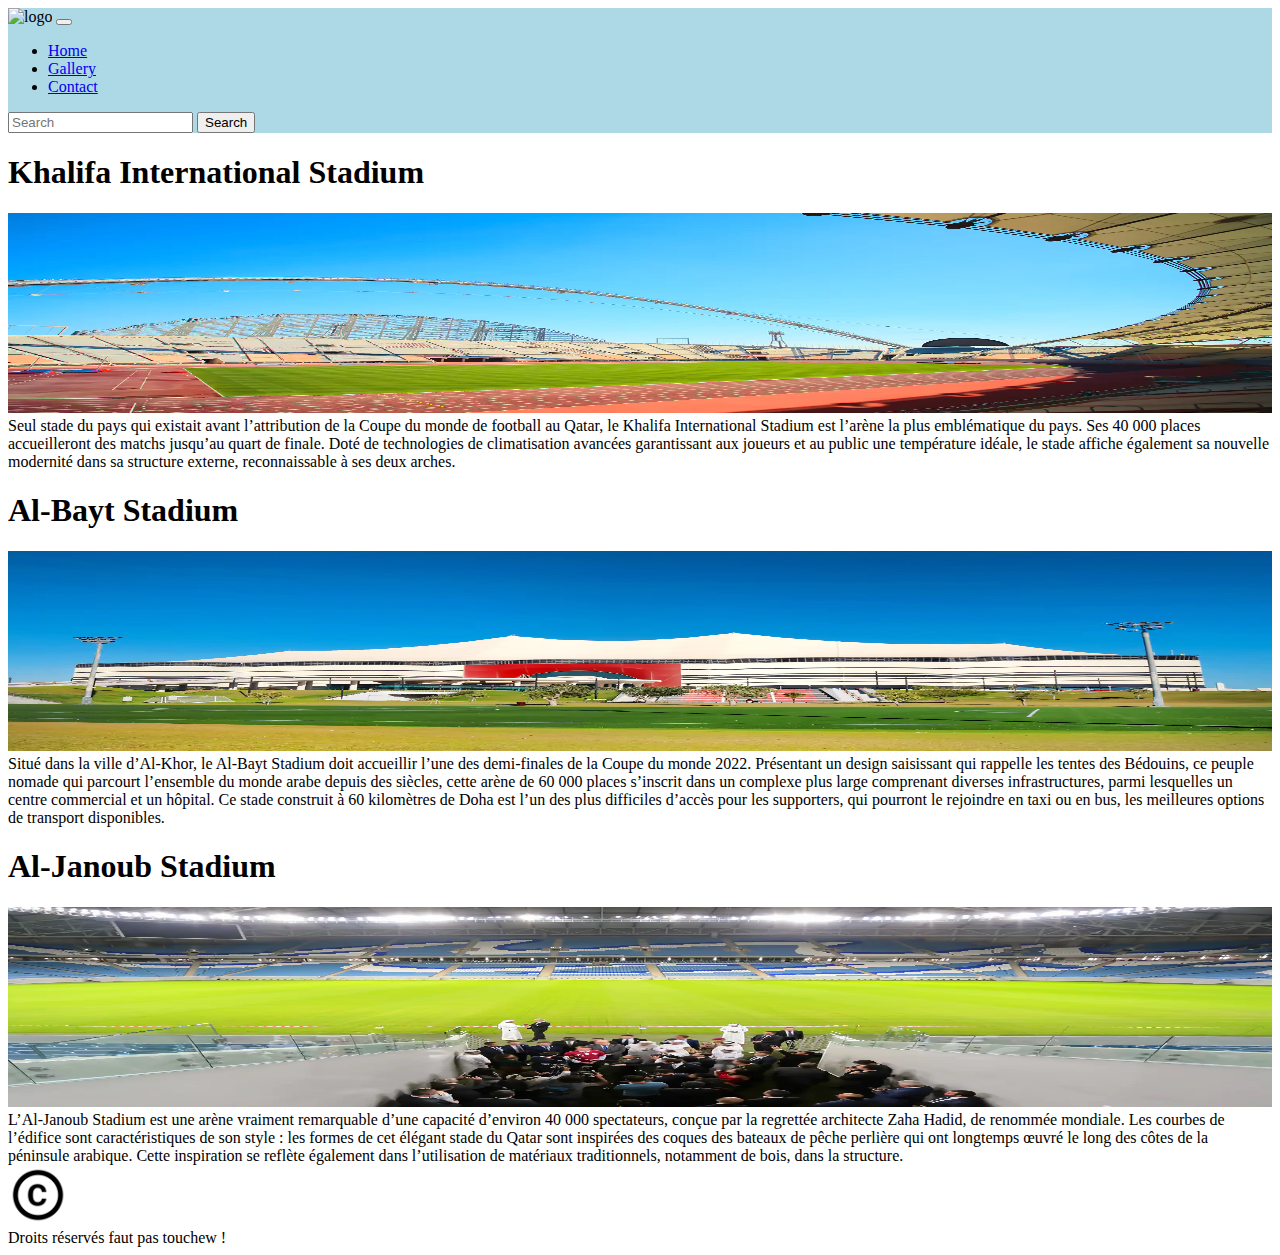
==== gallery.html @ e5fa10c3 "gallery_avancement" ====
<!DOCTYPE html>
<html lang="en">
<head>
  <meta charset="UTF-8">
  <meta http-equiv="X-UA-Compatible" content="IE=edge">
  <meta name="viewport" content="width=device-width, initial-scale=1.0">
  <title>WebStatique</title>
  <link rel="stylesheet" href="style.css">
  <link href="https://cdn.jsdelivr.net/npm/bootstrap@5.2.3/dist/css/bootstrap.min.css" rel="stylesheet" integrity="sha384-rbsA2VBKQhggwzxH7pPCaAqO46MgnOM80zW1RWuH61DGLwZJEdK2Kadq2F9CUG65" crossorigin="anonymous">
</head>
<body>
  <header>
    <nav class="navbar navbar-expand-lg">
      <div class="container-fluid">
        <img src="img/logo.png" alt="logo" height="60px" width="75px">
        <button class="navbar-toggler" type="button" data-bs-toggle="collapse" data-bs-target="#navbarSupportedContent" aria-controls="navbarSupportedContent" aria-expanded="false" aria-label="Toggle navigation">
          <span class="navbar-toggler-icon"></span>
        </button>
        <div class="collapse navbar-collapse" id="navbarSupportedContent">
          <ul class="navbar-nav me-auto mb-2 mb-lg-0">
            <li class="nav-item">
              <a class="nav-link active" aria-current="page" href="#">Home</a>
            </li>
            <li class="nav-item">
              <a class="nav-link" href="#">Gallery</a>
            </li>
            <li class="nav-item">
              <a class="nav-link" href="#">Contact</a>
            </li>
          </ul>
          <form class="d-flex" role="search">
            <input class="form-control me-2" type="search" placeholder="Search" aria-label="Search">
            <button class="btn btn-outline-success" type="submit">Search</button>
          </form>
        </div>
      </div>
    </nav>
  </header>

  <main>
    <div class="stade1">
      <h1>Khalifa International Stadium</h1>
      <img src="img/stade1.webp" alt="stade1" height="200px" width="100%">
      <div class="resum_stade">Seul stade du pays qui existait avant l’attribution de la Coupe du monde de football au Qatar, le Khalifa International Stadium est l’arène la plus emblématique du pays. Ses 40 000 places accueilleront des matchs jusqu’au quart de finale. Doté de technologies de climatisation avancées garantissant aux joueurs et au public une température idéale, le stade affiche également sa nouvelle modernité dans sa structure externe, reconnaissable à ses deux arches.</div>
    </div>
    <div class="stade2">
      <h1>Al-Bayt Stadium</h1>
      <img src="img/stade2.webp" alt="stade2" height="200px" width="100%">
      <div class="resum_stade">Situé dans la ville d’Al-Khor, le Al-Bayt Stadium doit accueillir l’une des demi-finales de la Coupe du monde 2022. Présentant un design saisissant qui rappelle les tentes des Bédouins, ce peuple nomade qui parcourt l’ensemble du monde arabe depuis des siècles, cette arène
        de 60 000 places s’inscrit dans un complexe plus large comprenant diverses infrastructures, parmi lesquelles un centre commercial et un hôpital. Ce stade construit à 60 kilomètres de Doha est l’un des plus difficiles d’accès pour les supporters, qui pourront le rejoindre en taxi ou en bus, les meilleures options de transport disponibles.</div>
    </div>
    <div class="stade3">
      <h1>Al-Janoub Stadium</h1>
      <img src="img/stade3.webp" alt="stade3" height="200px" width="100%">
      <div class="resum_stade">L’Al-Janoub Stadium est une arène vraiment remarquable d’une capacité d’environ 40 000 spectateurs, conçue par la regrettée architecte Zaha Hadid, de renommée mondiale. Les courbes de l’édifice sont caractéristiques de son style : les formes de cet élégant stade du Qatar sont inspirées des coques des bateaux de pêche perlière qui ont longtemps œuvré le long des côtes de la péninsule arabique. Cette inspiration se reflète également dans l’utilisation de matériaux traditionnels, notamment de bois, dans la structure.</div>
    </div>
  </main>

  <footer>
    <div class="copyright">
      <img src="img/copyright_icon.png" alt="icon">
    </div>
    <div class="attention">
      Droits réservés faut pas touchew !
    </div>
  </footer>
  <script src="https://cdn.jsdelivr.net/npm/bootstrap@5.2.3/dist/js/bootstrap.bundle.min.js" integrity="sha384-kenU1KFdBIe4zVF0s0G1M5b4hcpxyD9F7jL+jjXkk+Q2h455rYXK/7HAuoJl+0I4" crossorigin="anonymous"></script>

</html>
---- style.css ----
.resume{
    background-color: lightblue;
    display: flex;
    text-align: center;
}

header{
    background-color: lightblue;
}

.copyright img{
    height: 60px;
    width: 60px;
}
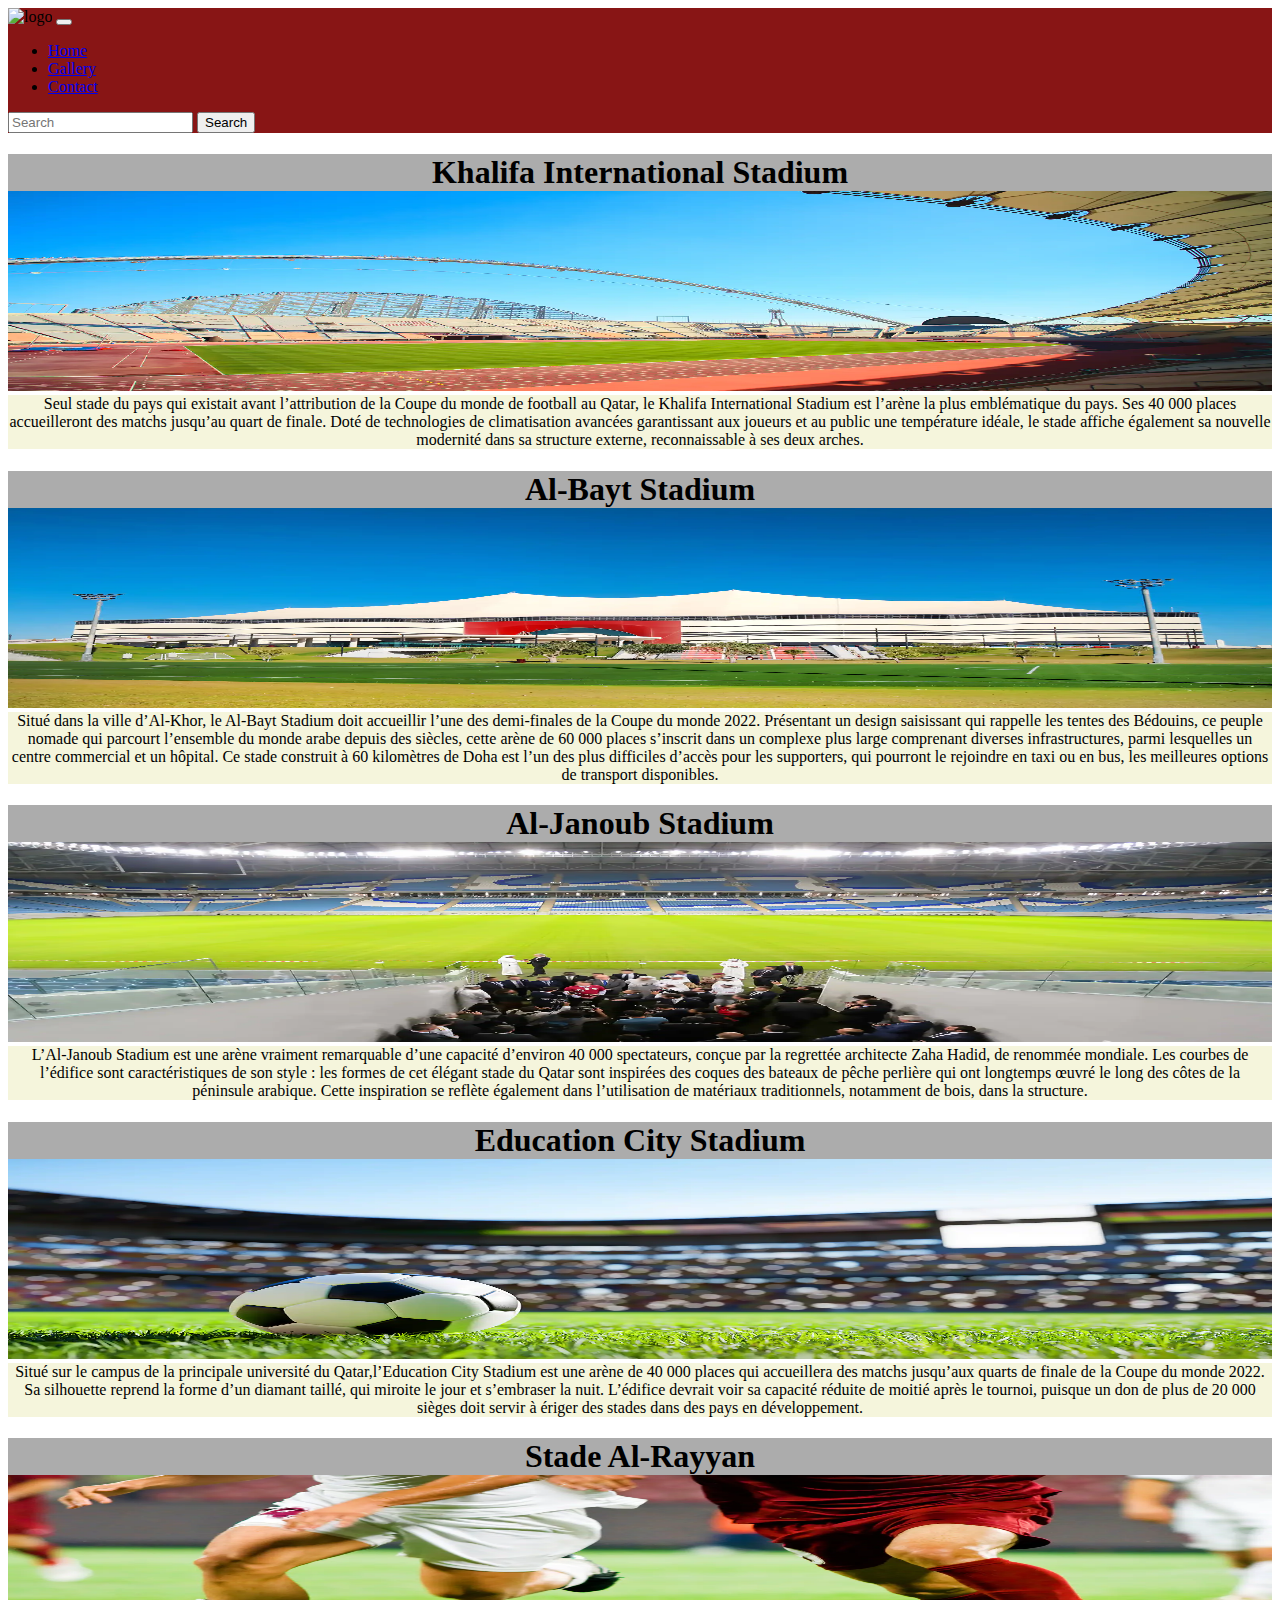
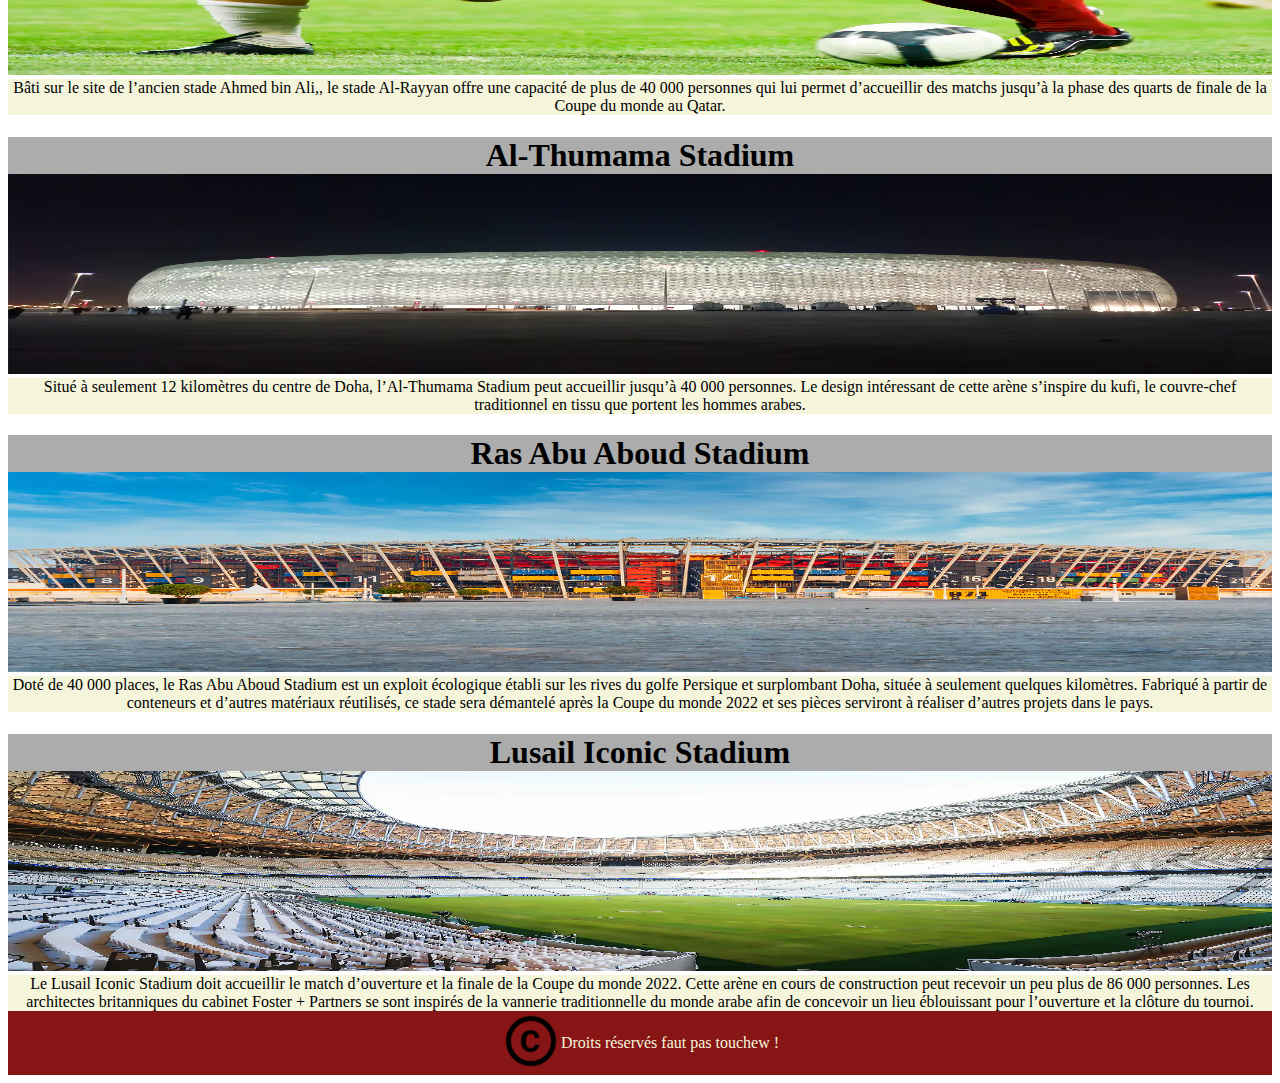
==== commit 6ef1f7e8: "gallery_fini" ====
--- a/gallery.html
+++ b/gallery.html
@@ -5,8 +5,9 @@
   <meta http-equiv="X-UA-Compatible" content="IE=edge">
   <meta name="viewport" content="width=device-width, initial-scale=1.0">
   <title>WebStatique</title>
+  <link href="https://cdn.jsdelivr.net/npm/bootstrap@5.2.3/dist/css/bootstrap.min.css" rel="stylesheet" integrity="sha384-rbsA2VBKQhggwzxH7pPCaAqO46MgnOM80zW1RWuH61DGLwZJEdK2Kadq2F9CUG65" crossorigin="anonymous">
   <link rel="stylesheet" href="style.css">
-  <link href="https://cdn.jsdelivr.net/npm/bootstrap@5.2.3/dist/css/bootstrap.min.css" rel="stylesheet" integrity="sha384-rbsA2VBKQhggwzxH7pPCaAqO46MgnOM80zW1RWuH61DGLwZJEdK2Kadq2F9CUG65" crossorigin="anonymous">
+  
 </head>
 <body>
   <header>
@@ -38,21 +39,46 @@
   </header>
 
   <main>
-    <div class="stade1">
+    <div class="stade">
       <h1>Khalifa International Stadium</h1>
       <img src="img/stade1.webp" alt="stade1" height="200px" width="100%">
       <div class="resum_stade">Seul stade du pays qui existait avant l’attribution de la Coupe du monde de football au Qatar, le Khalifa International Stadium est l’arène la plus emblématique du pays. Ses 40 000 places accueilleront des matchs jusqu’au quart de finale. Doté de technologies de climatisation avancées garantissant aux joueurs et au public une température idéale, le stade affiche également sa nouvelle modernité dans sa structure externe, reconnaissable à ses deux arches.</div>
     </div>
-    <div class="stade2">
+    <div class="stade">
       <h1>Al-Bayt Stadium</h1>
       <img src="img/stade2.webp" alt="stade2" height="200px" width="100%">
       <div class="resum_stade">Situé dans la ville d’Al-Khor, le Al-Bayt Stadium doit accueillir l’une des demi-finales de la Coupe du monde 2022. Présentant un design saisissant qui rappelle les tentes des Bédouins, ce peuple nomade qui parcourt l’ensemble du monde arabe depuis des siècles, cette arène
         de 60 000 places s’inscrit dans un complexe plus large comprenant diverses infrastructures, parmi lesquelles un centre commercial et un hôpital. Ce stade construit à 60 kilomètres de Doha est l’un des plus difficiles d’accès pour les supporters, qui pourront le rejoindre en taxi ou en bus, les meilleures options de transport disponibles.</div>
     </div>
-    <div class="stade3">
+    <div class="stade">
       <h1>Al-Janoub Stadium</h1>
       <img src="img/stade3.webp" alt="stade3" height="200px" width="100%">
       <div class="resum_stade">L’Al-Janoub Stadium est une arène vraiment remarquable d’une capacité d’environ 40 000 spectateurs, conçue par la regrettée architecte Zaha Hadid, de renommée mondiale. Les courbes de l’édifice sont caractéristiques de son style : les formes de cet élégant stade du Qatar sont inspirées des coques des bateaux de pêche perlière qui ont longtemps œuvré le long des côtes de la péninsule arabique. Cette inspiration se reflète également dans l’utilisation de matériaux traditionnels, notamment de bois, dans la structure.</div>
+    </div>
+    <div class="stade">
+      <h1>Education City Stadium</h1>
+      <img src="img/stade4.webp" alt="stade4" height="200px" width="100%">
+      <div class="resum_stade">Situé sur le campus de la principale université du Qatar,l’Education City Stadium est une arène de 40 000 places qui accueillera des matchs jusqu’aux quarts de finale de la Coupe du monde 2022. Sa silhouette reprend la forme d’un diamant taillé, qui miroite le jour et s’embraser la nuit. L’édifice devrait voir sa capacité réduite de moitié après le tournoi, puisque un don de plus de 20 000 sièges doit servir à ériger des stades dans des pays en développement.</div>
+    </div>
+    <div class="stade">
+      <h1>Stade Al-Rayyan</h1>
+      <img src="img/stade5.webp" alt="stade5" height="200px" width="100%">
+      <div class="resum_stade">Bâti sur le site de l’ancien stade Ahmed bin Ali,, le stade Al-Rayyan offre une capacité de plus de 40 000 personnes qui lui permet d’accueillir des matchs jusqu’à la phase des quarts de finale de la Coupe du monde au Qatar.</div>
+    </div>
+    <div class="stade">
+      <h1>Al-Thumama Stadium</h1>
+      <img src="img/stade6.webp" alt="stade6" height="200px" width="100%">
+      <div class="resum_stade">Situé à seulement 12 kilomètres du centre de Doha, l’Al-Thumama Stadium peut accueillir jusqu’à 40 000 personnes. Le design intéressant de cette arène s’inspire du kufi, le couvre-chef traditionnel en tissu que portent les hommes arabes.</div>
+    </div>
+    <div class="stade">
+      <h1>Ras Abu Aboud Stadium</h1>
+      <img src="img/stade7.webp" alt="stade7" height="200px" width="100%">
+      <div class="resum_stade">Doté de 40 000 places, le Ras Abu Aboud Stadium est un exploit écologique établi sur les rives du golfe Persique et surplombant Doha, située à seulement quelques kilomètres. Fabriqué à partir de conteneurs et d’autres matériaux réutilisés, ce stade sera démantelé après la Coupe du monde 2022 et ses pièces serviront à réaliser d’autres projets dans le pays.</div>
+    </div>
+    <div class="stade">
+      <h1>Lusail Iconic Stadium</h1>
+      <img src="img/stade8.webp" alt="stade8" height="200px" width="100%">
+      <div class="resum_stade">Le Lusail Iconic Stadium doit accueillir le match d’ouverture et la finale de la Coupe du monde 2022. Cette arène en cours de construction peut recevoir un peu plus de 86 000 personnes. Les architectes britanniques du cabinet Foster + Partners se sont inspirés de la vannerie traditionnelle du monde arabe afin de concevoir un lieu éblouissant pour l’ouverture et la clôture du tournoi.</div>
     </div>
   </main>
 
--- a/style.css
+++ b/style.css
@@ -1,12 +1,12 @@
 
 .resume{
-    background-color: lightblue;
+    background-color: beige;
     display: flex;
     text-align: center;
 }
 
 header{
-    background-color: lightblue;
+    background-color: rgb(136, 21, 21);
 }
 
 .copyright img{
@@ -14,5 +14,27 @@
     width: 60px;
 }
 
+footer{
+    display: flex;
+    align-items: center;
+    justify-content: center;
+    background-color: rgb(136, 21, 21);
+}
 
+.attention{
+    color: beige;
+}
 
+h1{
+    background-color: rgb(172, 172, 172);
+    display: flex;
+    justify-content: center;
+    margin-bottom: 0px;
+}
+
+.resum_stade{
+    display: flex;
+    text-align: center;
+    background-color: beige;
+}
+
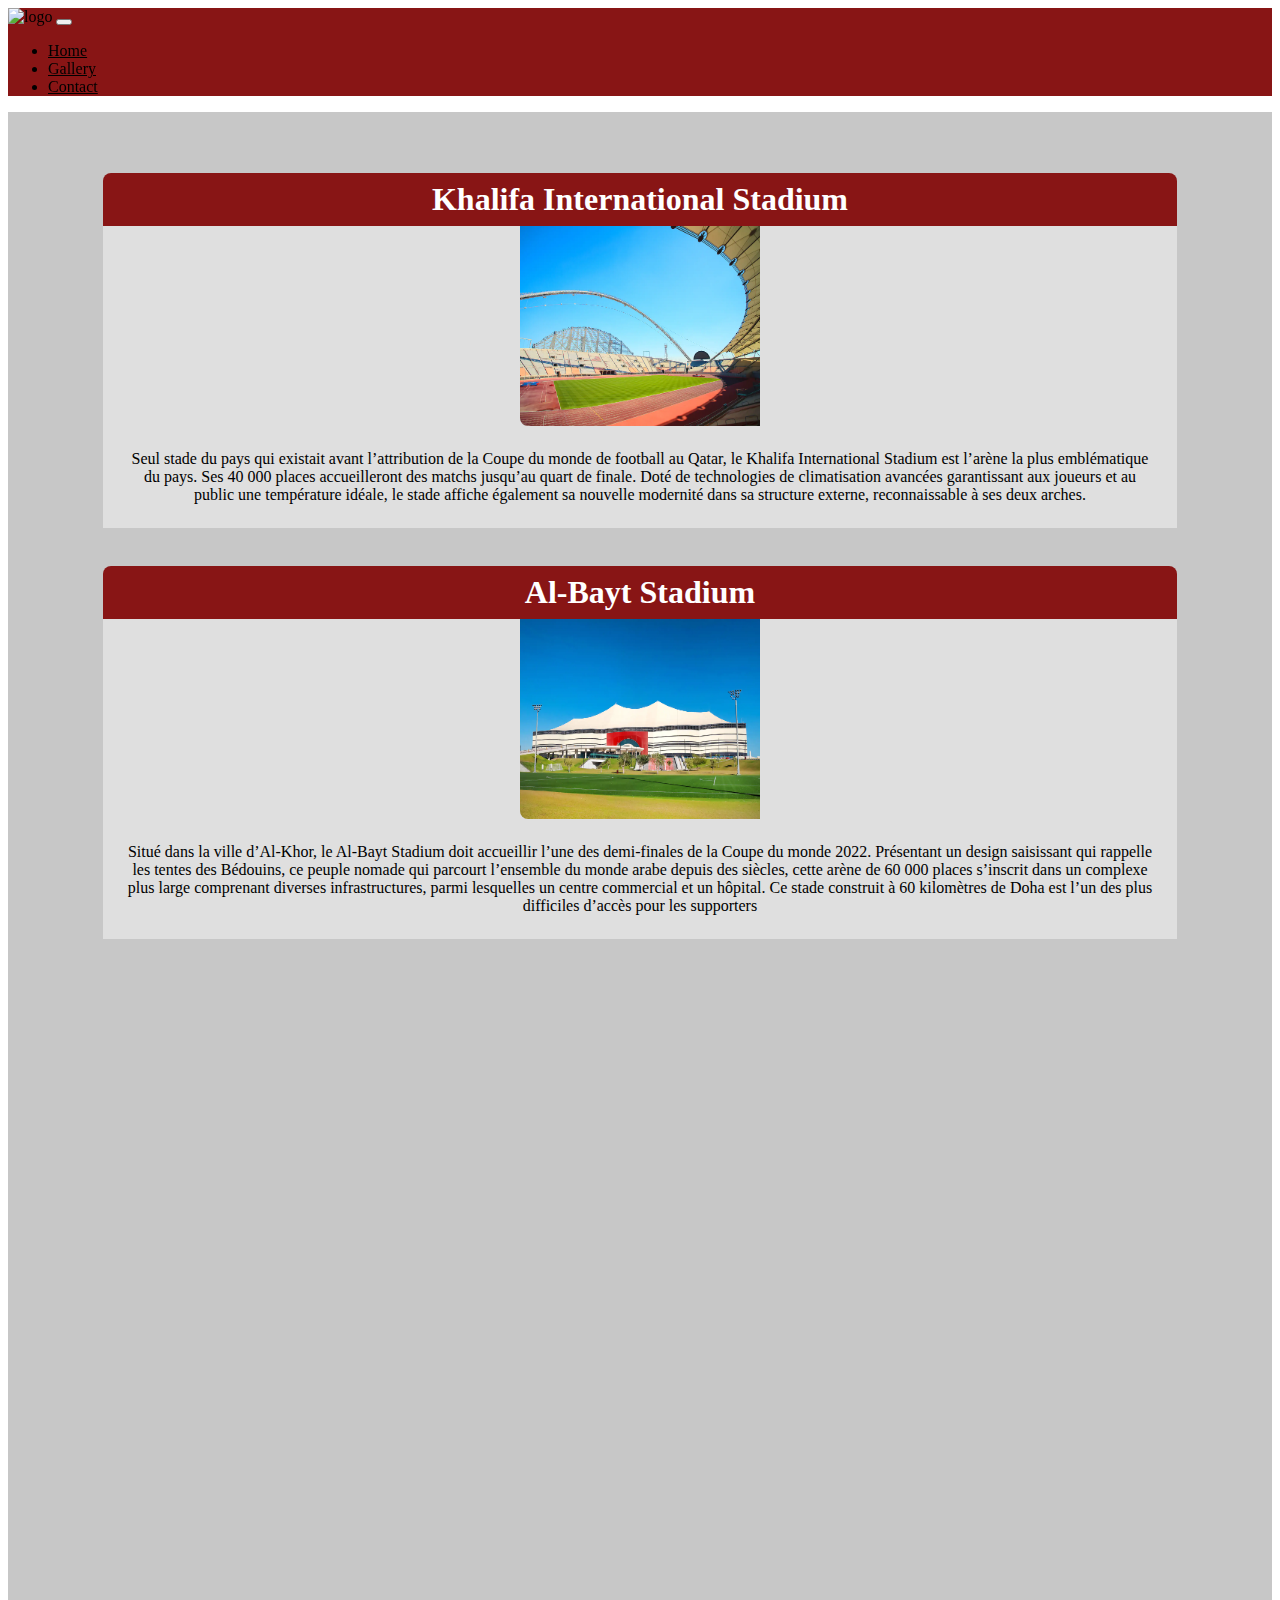
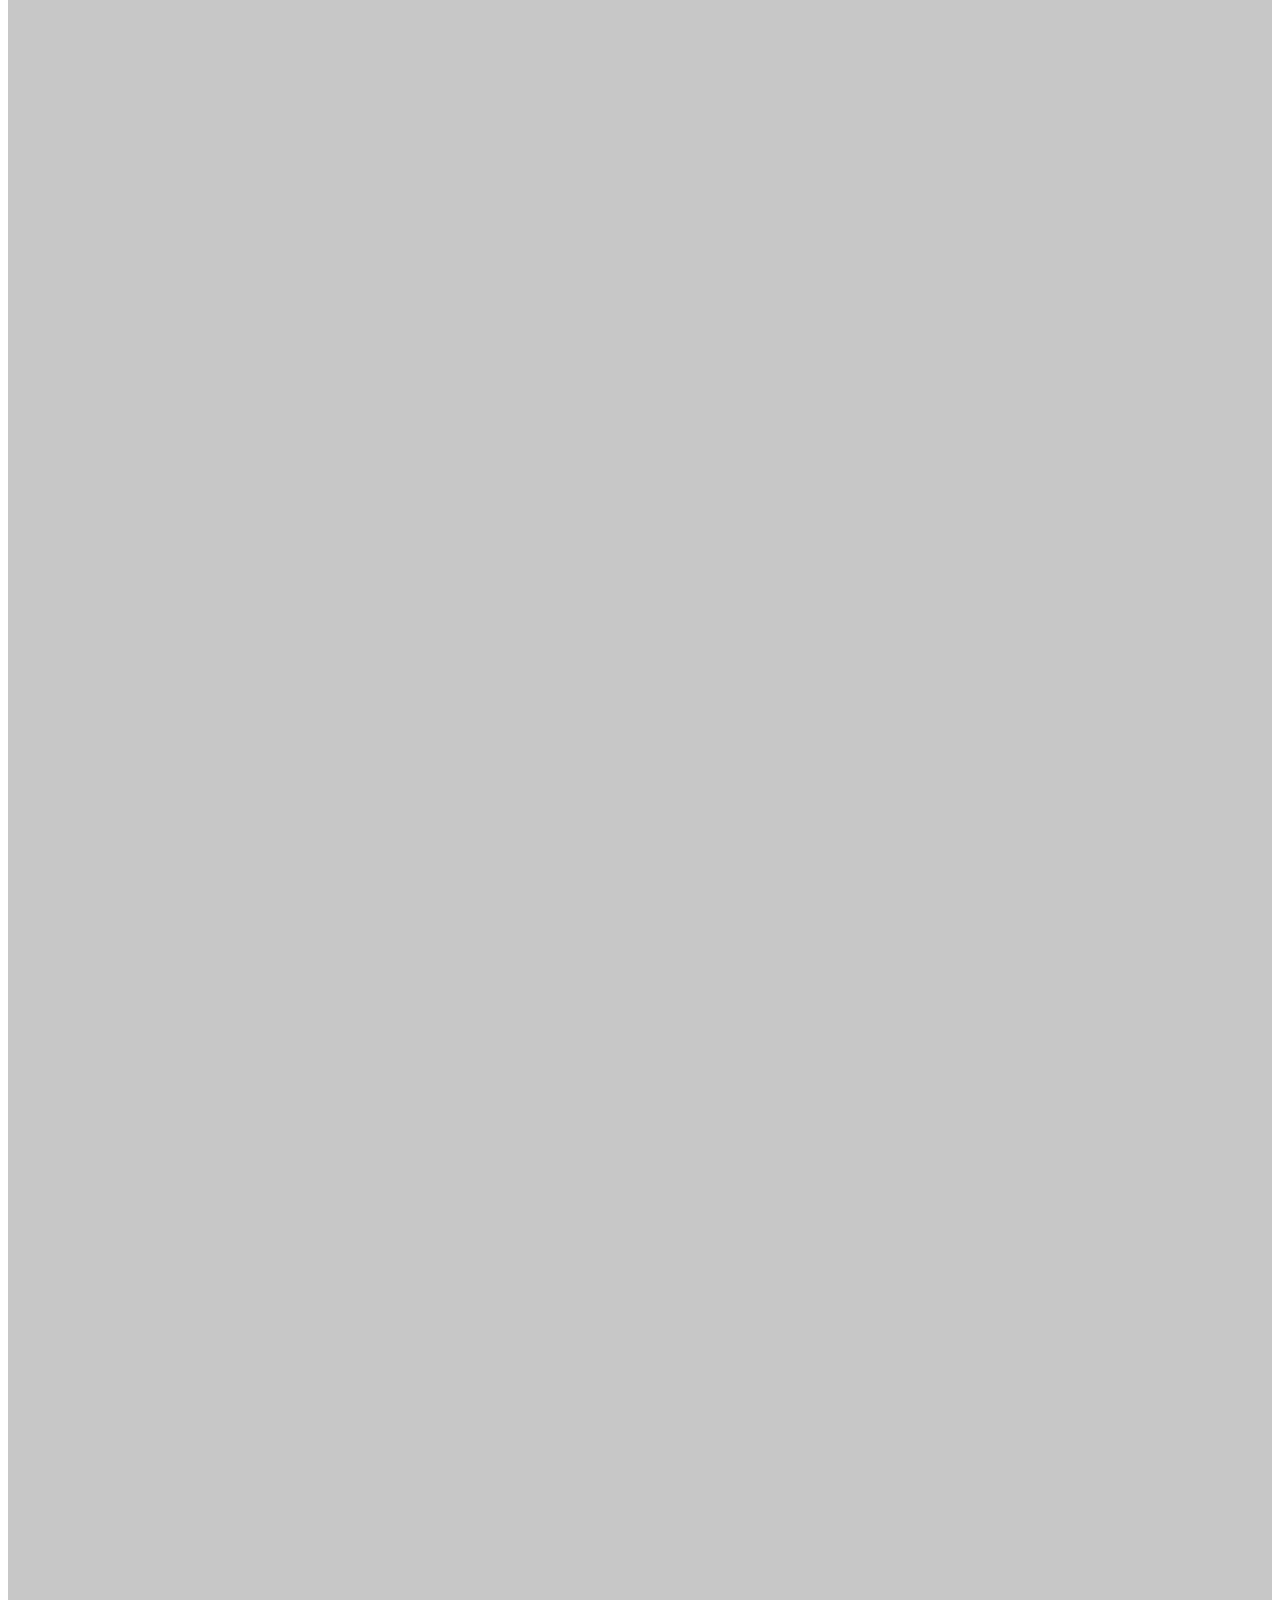
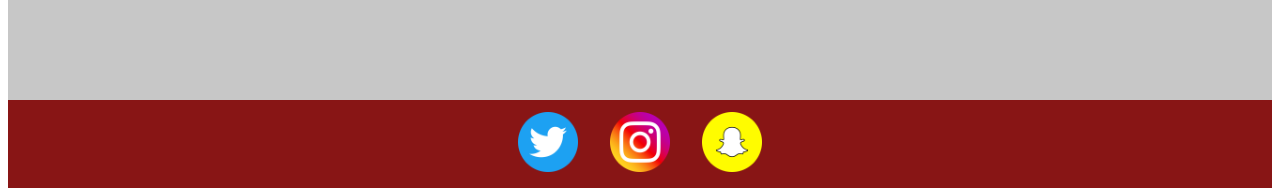
==== commit 1d08ac96: "final ptite modif" ====
--- a/gallery.html
+++ b/gallery.html
@@ -1,95 +1,150 @@
 <!DOCTYPE html>
 <html lang="en">
+
 <head>
   <meta charset="UTF-8">
   <meta http-equiv="X-UA-Compatible" content="IE=edge">
   <meta name="viewport" content="width=device-width, initial-scale=1.0">
   <title>WebStatique</title>
-  <link href="https://cdn.jsdelivr.net/npm/bootstrap@5.2.3/dist/css/bootstrap.min.css" rel="stylesheet" integrity="sha384-rbsA2VBKQhggwzxH7pPCaAqO46MgnOM80zW1RWuH61DGLwZJEdK2Kadq2F9CUG65" crossorigin="anonymous">
+  <link href="https://cdn.jsdelivr.net/npm/bootstrap@5.2.3/dist/css/bootstrap.min.css" rel="stylesheet"
+    integrity="sha384-rbsA2VBKQhggwzxH7pPCaAqO46MgnOM80zW1RWuH61DGLwZJEdK2Kadq2F9CUG65" crossorigin="anonymous">
   <link rel="stylesheet" href="style.css">
-  
+  <link href="https://unpkg.com/aos@2.3.1/dist/aos.css" rel="stylesheet">
+
 </head>
+
 <body>
   <header>
     <nav class="navbar navbar-expand-lg">
-      <div class="container-fluid">
+      <div class="container-fluid" data-aos="fade-right">
         <img src="img/logo.png" alt="logo" height="60px" width="75px">
-        <button class="navbar-toggler" type="button" data-bs-toggle="collapse" data-bs-target="#navbarSupportedContent" aria-controls="navbarSupportedContent" aria-expanded="false" aria-label="Toggle navigation">
+        <button class="navbar-toggler" type="button" data-bs-toggle="collapse" data-bs-target="#navbarSupportedContent"
+          aria-controls="navbarSupportedContent" aria-expanded="false" aria-label="Toggle navigation">
           <span class="navbar-toggler-icon"></span>
         </button>
         <div class="collapse navbar-collapse" id="navbarSupportedContent">
           <ul class="navbar-nav me-auto mb-2 mb-lg-0">
             <li class="nav-item">
-              <a class="nav-link active" aria-current="page" href="#">Home</a>
+              <a class="nav-link" aria-current="page" href="index.html">Home</a>
             </li>
             <li class="nav-item">
-              <a class="nav-link" href="#">Gallery</a>
+              <a class="nav-link active text-white" href="gallery.html">Gallery</a>
             </li>
             <li class="nav-item">
-              <a class="nav-link" href="#">Contact</a>
+              <a class="nav-link" href="contact.html">Contact</a>
             </li>
           </ul>
-          <form class="d-flex" role="search">
-            <input class="form-control me-2" type="search" placeholder="Search" aria-label="Search">
-            <button class="btn btn-outline-success" type="submit">Search</button>
-          </form>
         </div>
       </div>
     </nav>
   </header>
 
-  <main>
-    <div class="stade">
-      <h1>Khalifa International Stadium</h1>
-      <img src="img/stade1.webp" alt="stade1" height="200px" width="100%">
-      <div class="resum_stade">Seul stade du pays qui existait avant l’attribution de la Coupe du monde de football au Qatar, le Khalifa International Stadium est l’arène la plus emblématique du pays. Ses 40 000 places accueilleront des matchs jusqu’au quart de finale. Doté de technologies de climatisation avancées garantissant aux joueurs et au public une température idéale, le stade affiche également sa nouvelle modernité dans sa structure externe, reconnaissable à ses deux arches.</div>
+  <main class="main-gall">
+    <div class="box">
+      <div class="stade" data-aos="fade-right">
+        <h1>Khalifa International Stadium</h1>
+        <div class="stade-item flex-lg-row">
+          <img src="img/stade1.webp" alt="stade1" height="200px" width="100%">
+          <div class="resum_stade">Seul stade du pays qui existait avant l’attribution de la Coupe du monde de football
+            au Qatar, le Khalifa International Stadium est l’arène la plus emblématique du pays. Ses 40 000 places
+            accueilleront des matchs jusqu’au quart de finale. Doté de technologies de climatisation avancées
+            garantissant aux joueurs et au public une température idéale, le stade affiche également sa nouvelle
+            modernité dans sa structure externe, reconnaissable à ses deux arches.</div>
+        </div>
+      </div>
+      <div class="stade" data-aos="fade-left">
+        <h1>Al-Bayt Stadium</h1>
+        <div class="stade-item flex-lg-row">
+          <img src="img/stade2.webp" alt="stade2" height="200px" width="100%">
+          <div class="resum_stade">Situé dans la ville d’Al-Khor, le Al-Bayt Stadium doit accueillir l’une des
+            demi-finales de la Coupe du monde 2022. Présentant un design saisissant qui rappelle les tentes des
+            Bédouins, ce peuple nomade qui parcourt l’ensemble du monde arabe depuis des siècles, cette arène
+            de 60 000 places s’inscrit dans un complexe plus large comprenant diverses infrastructures, parmi lesquelles
+            un centre commercial et un hôpital. Ce stade construit à 60 kilomètres de Doha est l’un des plus difficiles
+            d’accès pour les supporters</div>
+        </div>
+      </div>
+      <div class="stade" data-aos="fade-right">
+        <h1>Al-Janoub Stadium</h1>
+        <div class="stade-item flex-lg-row">
+          <img src="img/stade3.webp" alt="stade3" height="200px" width="100%">
+          <div class="resum_stade">L’Al-Janoub Stadium est une arène vraiment remarquable d’une capacité d’environ 40
+            000 spectateurs, conçue par la regrettée architecte Zaha Hadid, de renommée mondiale. Les courbes de
+            l’édifice sont caractéristiques de son style : les formes de cet élégant stade du Qatar sont inspirées des
+            coques des bateaux de pêche perlière qui ont longtemps œuvré le long des côtes de la péninsule arabique.
+            Cette inspiration se reflète également dans l’utilisation de matériaux traditionnels, notamment de bois,
+            dans la structure.</div>
+        </div>
+      </div>
+      <div class="stade" data-aos="fade-left">
+        <h1>Education City Stadium</h1>
+
+        <div class="stade-item flex-lg-row">
+          <img src="img/stade4.webp" alt="stade4" height="200px" width="100%">
+          <div class="resum_stade">Situé sur le campus de la principale université du Qatar,l’Education City Stadium est
+            une arène de 40 000 places qui accueillera des matchs jusqu’aux quarts de finale de la Coupe du monde 2022.
+            Sa silhouette reprend la forme d’un diamant taillé, qui miroite le jour et s’embraser la nuit. L’édifice
+            devrait voir sa capacité réduite de moitié après le tournoi, puisque un don de plus de 20 000 sièges doit
+            servir à ériger des stades dans des pays en développement.</div>
+        </div>
+      </div>
+      <div class="stade" data-aos="fade-right">
+        <h1>Stade Al-Rayyan</h1>
+        <div class="stade-item flex-lg-row">
+          <img src="img/stade5.webp" alt="stade5" height="200px" width="100%">
+          <div class="resum_stade">Bâti sur le site de l’ancien stade Ahmed bin Ali,, le stade Al-Rayyan offre une
+            capacité de plus de 40 000 personnes qui lui permet d’accueillir des matchs jusqu’à la phase des quarts de
+            finale de la Coupe du monde au Qatar.</div>
+        </div>
+      </div>
+      <div class="stade" data-aos="fade-left">
+        <h1>Al-Thumama Stadium</h1>
+        <div class="stade-item flex-lg-row">
+          <img src="img/stade6.webp" alt="stade6" height="200px" width="100%">
+          <div class="resum_stade">Situé à seulement 12 kilomètres du centre de Doha, l’Al-Thumama Stadium peut
+            accueillir jusqu’à 40 000 personnes. Le design intéressant de cette arène s’inspire du kufi, le couvre-chef
+            traditionnel en tissu que portent les hommes arabes.</div>
+        </div>
+      </div>
+      <div class="stade" data-aos="fade-right">
+        <h1>Ras Abu Aboud Stadium</h1>
+        <div class="stade-item flex-lg-row">
+          <img src="img/stade7.webp" alt="stade7" height="200px" width="100%">
+          <div class="resum_stade">Doté de 40 000 places, le Ras Abu Aboud Stadium est un exploit écologique établi sur
+            les rives du golfe Persique et surplombant Doha, située à seulement quelques kilomètres. Fabriqué à partir
+            de conteneurs et d’autres matériaux réutilisés, ce stade sera démantelé après la Coupe du monde 2022 et ses
+            pièces serviront à réaliser d’autres projets dans le pays.</div>
+        </div>
+      </div>
+      <div class="stade" data-aos="fade-left">
+        <h1>Lusail Iconic Stadium</h1>
+        <div class="stade-item flex-lg-row">
+          <img src="img/stade8.webp" alt="stade8" height="200px" width="100%">
+          <div class="resum_stade">Le Lusail Iconic Stadium doit accueillir le match d’ouverture et la finale de la
+            Coupe du monde 2022. Cette arène en cours de construction peut recevoir un peu plus de 86 000 personnes. Les
+            architectes britanniques du cabinet Foster + Partners se sont inspirés de la vannerie traditionnelle du
+            monde arabe afin de concevoir un lieu éblouissant pour l’ouverture et la clôture du tournoi.</div>
+        </div>
+      </div>
     </div>
-    <div class="stade">
-      <h1>Al-Bayt Stadium</h1>
-      <img src="img/stade2.webp" alt="stade2" height="200px" width="100%">
-      <div class="resum_stade">Situé dans la ville d’Al-Khor, le Al-Bayt Stadium doit accueillir l’une des demi-finales de la Coupe du monde 2022. Présentant un design saisissant qui rappelle les tentes des Bédouins, ce peuple nomade qui parcourt l’ensemble du monde arabe depuis des siècles, cette arène
-        de 60 000 places s’inscrit dans un complexe plus large comprenant diverses infrastructures, parmi lesquelles un centre commercial et un hôpital. Ce stade construit à 60 kilomètres de Doha est l’un des plus difficiles d’accès pour les supporters, qui pourront le rejoindre en taxi ou en bus, les meilleures options de transport disponibles.</div>
-    </div>
-    <div class="stade">
-      <h1>Al-Janoub Stadium</h1>
-      <img src="img/stade3.webp" alt="stade3" height="200px" width="100%">
-      <div class="resum_stade">L’Al-Janoub Stadium est une arène vraiment remarquable d’une capacité d’environ 40 000 spectateurs, conçue par la regrettée architecte Zaha Hadid, de renommée mondiale. Les courbes de l’édifice sont caractéristiques de son style : les formes de cet élégant stade du Qatar sont inspirées des coques des bateaux de pêche perlière qui ont longtemps œuvré le long des côtes de la péninsule arabique. Cette inspiration se reflète également dans l’utilisation de matériaux traditionnels, notamment de bois, dans la structure.</div>
-    </div>
-    <div class="stade">
-      <h1>Education City Stadium</h1>
-      <img src="img/stade4.webp" alt="stade4" height="200px" width="100%">
-      <div class="resum_stade">Situé sur le campus de la principale université du Qatar,l’Education City Stadium est une arène de 40 000 places qui accueillera des matchs jusqu’aux quarts de finale de la Coupe du monde 2022. Sa silhouette reprend la forme d’un diamant taillé, qui miroite le jour et s’embraser la nuit. L’édifice devrait voir sa capacité réduite de moitié après le tournoi, puisque un don de plus de 20 000 sièges doit servir à ériger des stades dans des pays en développement.</div>
-    </div>
-    <div class="stade">
-      <h1>Stade Al-Rayyan</h1>
-      <img src="img/stade5.webp" alt="stade5" height="200px" width="100%">
-      <div class="resum_stade">Bâti sur le site de l’ancien stade Ahmed bin Ali,, le stade Al-Rayyan offre une capacité de plus de 40 000 personnes qui lui permet d’accueillir des matchs jusqu’à la phase des quarts de finale de la Coupe du monde au Qatar.</div>
-    </div>
-    <div class="stade">
-      <h1>Al-Thumama Stadium</h1>
-      <img src="img/stade6.webp" alt="stade6" height="200px" width="100%">
-      <div class="resum_stade">Situé à seulement 12 kilomètres du centre de Doha, l’Al-Thumama Stadium peut accueillir jusqu’à 40 000 personnes. Le design intéressant de cette arène s’inspire du kufi, le couvre-chef traditionnel en tissu que portent les hommes arabes.</div>
-    </div>
-    <div class="stade">
-      <h1>Ras Abu Aboud Stadium</h1>
-      <img src="img/stade7.webp" alt="stade7" height="200px" width="100%">
-      <div class="resum_stade">Doté de 40 000 places, le Ras Abu Aboud Stadium est un exploit écologique établi sur les rives du golfe Persique et surplombant Doha, située à seulement quelques kilomètres. Fabriqué à partir de conteneurs et d’autres matériaux réutilisés, ce stade sera démantelé après la Coupe du monde 2022 et ses pièces serviront à réaliser d’autres projets dans le pays.</div>
-    </div>
-    <div class="stade">
-      <h1>Lusail Iconic Stadium</h1>
-      <img src="img/stade8.webp" alt="stade8" height="200px" width="100%">
-      <div class="resum_stade">Le Lusail Iconic Stadium doit accueillir le match d’ouverture et la finale de la Coupe du monde 2022. Cette arène en cours de construction peut recevoir un peu plus de 86 000 personnes. Les architectes britanniques du cabinet Foster + Partners se sont inspirés de la vannerie traditionnelle du monde arabe afin de concevoir un lieu éblouissant pour l’ouverture et la clôture du tournoi.</div>
     </div>
   </main>
 
   <footer>
     <div class="copyright">
-      <img src="img/copyright_icon.png" alt="icon">
-    </div>
-    <div class="attention">
-      Droits réservés faut pas touchew !
+      <a href="https://twitter.com/?lang=fr" target="_blank"><img src="img/twitter.png" alt="twitter"></a>
+      <a href="https://www.instagram.com/?hl=fr" target="_blank"><img src="img/instagram.png" alt="instagram"></a>
+      <a href="https://www.snapchat.com/fr-FR" target="_blank"><img src="img/snapchat.png" alt="snapchat"></a>
     </div>
   </footer>
-  <script src="https://cdn.jsdelivr.net/npm/bootstrap@5.2.3/dist/js/bootstrap.bundle.min.js" integrity="sha384-kenU1KFdBIe4zVF0s0G1M5b4hcpxyD9F7jL+jjXkk+Q2h455rYXK/7HAuoJl+0I4" crossorigin="anonymous"></script>
+  <script src="https://cdn.jsdelivr.net/npm/bootstrap@5.2.3/dist/js/bootstrap.bundle.min.js"
+    integrity="sha384-kenU1KFdBIe4zVF0s0G1M5b4hcpxyD9F7jL+jjXkk+Q2h455rYXK/7HAuoJl+0I4"
+    crossorigin="anonymous"></script>
+
+  <script src="https://unpkg.com/aos@2.3.1/dist/aos.js"></script>
+  <script>
+    AOS.init();
+  </script>
+</body>
 
 </html>--- a/style.css
+++ b/style.css
@@ -26,15 +26,89 @@
 }
 
 h1{
-    background-color: rgb(172, 172, 172);
+    background-color: rgb(136, 21, 21);
+    color: white;
+    font-size: 2em;
     display: flex;
     justify-content: center;
     margin-bottom: 0px;
+    padding: .5rem;
+    text-align: center;
 }
 
 .resum_stade{
     display: flex;
     text-align: center;
-    background-color: beige;
+    background: rgb(223, 223, 223);
+}
+ .message{
+     display: flex;
+     flex-direction: column;
+
+ }
+
+ label {
+     margin-bottom: 10px;
+ }
+
+ .main-gall {
+     display: flex;
+     justify-content: center;
+     align-items: center;
+     background: rgb(199, 199, 199);
+ }
+
+ .box {
+     padding: 1.5rem;
+     display: flex;
+     flex-direction: column;
+     gap: 1rem;
+     justify-content: center;
+     width: 85%;
+ } 
+
+.stade-item {
+    display: flex;
+    align-items: center;
+    background: rgb(223, 223, 223);
+    border-radius: 0 0 .5rem .5rem;
+    flex-direction: column;
 }
 
+.stade-item img {
+    width: 15rem;
+    border-radius: 0 0 0 .5rem;
+}
+
+.stade:first-of-type {
+    margin-top: 1rem;
+}
+
+.resum_stade {
+    padding: 1.5rem;
+}
+
+.stade {
+    overflow: hidden;
+}
+
+.stade h1 {
+    border-radius: .50rem .50rem 0 0;
+}
+
+.accueilstade img {
+    height: 100%;
+}
+
+.nav-link{
+    color: black;
+}
+
+.copyright{
+    display: flex;
+    gap: 2rem;
+}
+
+footer {
+    padding: .75rem;
+}